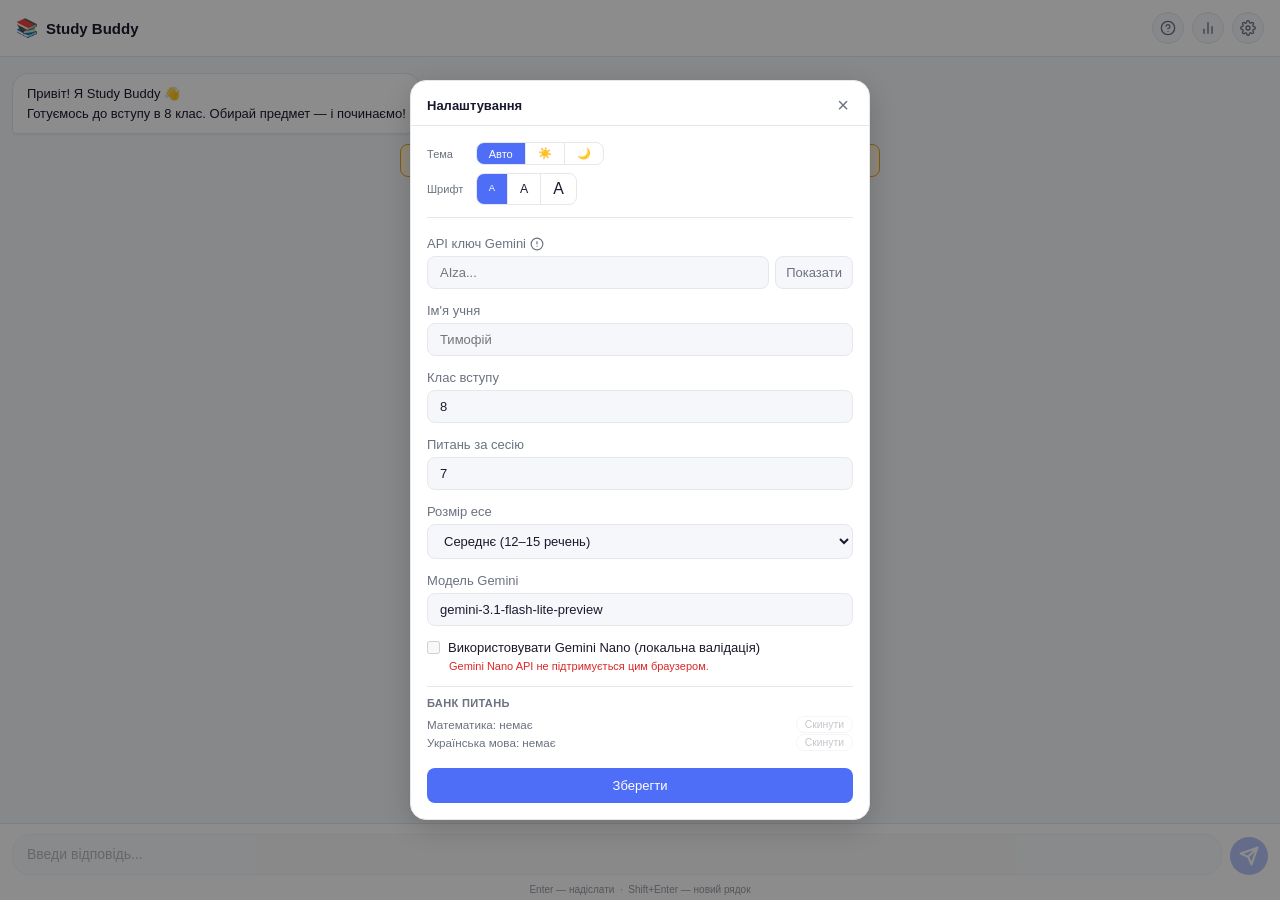
==== index.html @ ca5110b8 "feat: PWA support and web deployment mode - index.html replaces side_panel.html as single source for" ====
<!DOCTYPE html>
<html lang="uk">
<head>
  <meta charset="UTF-8">
  <meta name="viewport" content="width=device-width, initial-scale=1.0">
  <title>Study Buddy</title>
  <link rel="stylesheet" href="style.css">
  <link rel="manifest" href="site.webmanifest">
  <meta name="theme-color" content="#4f6ef7">
  <meta name="apple-mobile-web-app-capable" content="yes">
  <meta name="apple-mobile-web-app-status-bar-style" content="default">
  <meta name="apple-mobile-web-app-title" content="Study Buddy">
  <link rel="apple-touch-icon" href="icons/icon128.png">
</head>
<body>
  <div id="app">
    <header class="header">
      <span class="header-icon">📚</span>
      <span class="header-title">Study Buddy</span>
      <div class="header-spacer"></div>
      <button id="btn-help" class="theme-toggle" title="Довідка">
        <svg width="16" height="16" viewBox="0 0 24 24" fill="none" stroke="currentColor" stroke-width="2" stroke-linecap="round" stroke-linejoin="round">
          <circle cx="12" cy="12" r="10"/>
          <path d="M9.09 9a3 3 0 0 1 5.83 1c0 2-3 3-3 3"/>
          <line x1="12" y1="17" x2="12.01" y2="17"/>
        </svg>
      </button>
      <button id="btn-stats" class="theme-toggle" title="Статистика">
        <svg width="16" height="16" viewBox="0 0 24 24" fill="none" stroke="currentColor" stroke-width="2" stroke-linecap="round" stroke-linejoin="round">
          <line x1="18" y1="20" x2="18" y2="10"/><line x1="12" y1="20" x2="12" y2="4"/><line x1="6" y1="20" x2="6" y2="14"/>
        </svg>
      </button>
      <button id="btn-settings" class="theme-toggle" title="Налаштування">
        <svg width="16" height="16" viewBox="0 0 24 24" fill="none" stroke="currentColor" stroke-width="2" stroke-linecap="round" stroke-linejoin="round">
          <circle cx="12" cy="12" r="3"/>
          <path d="M19.4 15a1.65 1.65 0 0 0 .33 1.82l.06.06a2 2 0 0 1-2.83 2.83l-.06-.06a1.65 1.65 0 0 0-1.82-.33 1.65 1.65 0 0 0-1 1.51V21a2 2 0 0 1-4 0v-.09A1.65 1.65 0 0 0 9 19.4a1.65 1.65 0 0 0-1.82.33l-.06.06a2 2 0 0 1-2.83-2.83l.06-.06A1.65 1.65 0 0 0 4.68 15a1.65 1.65 0 0 0-1.51-1H3a2 2 0 0 1 0-4h.09A1.65 1.65 0 0 0 4.6 9a1.65 1.65 0 0 0-.33-1.82l-.06-.06a2 2 0 0 1 2.83-2.83l.06.06A1.65 1.65 0 0 0 9 4.68a1.65 1.65 0 0 0 1-1.51V3a2 2 0 0 1 4 0v.09a1.65 1.65 0 0 0 1 1.51 1.65 1.65 0 0 0 1.82-.33l.06-.06a2 2 0 0 1 2.83 2.83l-.06.06A1.65 1.65 0 0 0 19.4 9a1.65 1.65 0 0 0 1.51 1H21a2 2 0 0 1 0 4h-.09a1.65 1.65 0 0 0-1.51 1z"/>
        </svg>
      </button>
    </header>

    <div id="subheader" class="subheader">
      <div id="exam-btns" class="exam-btns">
        <button id="btn-new-exam" class="header-btn">Новий іспит</button>
        <button id="btn-weak-exam" class="header-btn header-btn--weak hidden">Слабкі теми</button>
        <button id="btn-change-subject" class="header-btn header-btn--ghost">Змінити предмет</button>
      </div>
      <div id="stopwatch" class="stopwatch">0:00</div>
    </div>

    <div id="exam-progress" class="exam-progress hidden">
      <div id="exam-progress-fill" class="exam-progress-fill"></div>
    </div>

    <div id="messages" class="messages"></div>

    <div class="input-wrap">
    <div class="input-area">
      <textarea
        id="user-input"
        class="user-input"
        placeholder="Введи відповідь..."
        autocomplete="off"
        maxlength="1000"
        rows="1"
      ></textarea>
      <button id="send-btn" class="send-btn" title="Надіслати">
        <svg width="20" height="20" viewBox="0 0 24 24" fill="none" stroke="currentColor" stroke-width="2.5" stroke-linecap="round" stroke-linejoin="round">
          <line x1="22" y1="2" x2="11" y2="13"></line>
          <polygon points="22 2 15 22 11 13 2 9 22 2"></polygon>
        </svg>
      </button>
    </div>
    <div class="input-hint">Enter — надіслати &nbsp;·&nbsp; Shift+Enter — новий рядок</div>
    </div>

  <!-- Stats modal -->
  <div id="stats-modal" class="settings-modal">
    <div class="settings-dialog">
      <div class="settings-header">
        <span class="settings-title">Статистика</span>
        <button id="stats-close" class="settings-close">&times;</button>
      </div>
      <div id="stats-content" class="stats-content"></div>
      <div id="stats-tooltip" class="stats-tooltip"></div>
    </div>
  </div>

  <!-- Confirm modal -->
  <div id="confirm-modal" class="confirm-modal">
    <div class="confirm-dialog">
      <div id="confirm-text" class="confirm-text"></div>
      <div class="confirm-actions">
        <button id="confirm-yes" class="confirm-btn confirm-btn--danger">Очистити</button>
        <button id="confirm-no" class="confirm-btn confirm-btn--cancel">Скасувати</button>
      </div>
    </div>
  </div>

  <!-- Settings modal -->
  <div id="settings-modal" class="settings-modal">
    <div class="settings-dialog">
      <div class="settings-header">
        <span class="settings-title">Налаштування</span>
        <button id="settings-close" class="settings-close">&times;</button>
      </div>
      <form id="settings-form" class="settings-form">
        <div class="settings-appearance">
          <div class="settings-appearance-row">
            <span class="settings-appearance-label">Тема</span>
            <div class="settings-seg" id="settings-theme-seg">
              <button type="button" class="settings-seg-btn" data-theme="system" title="Системна (автоматично)">Авто</button>
              <button type="button" class="settings-seg-btn" data-theme="light" title="Світла тема">☀️</button>
              <button type="button" class="settings-seg-btn" data-theme="dark" title="Темна тема">🌙</button>
            </div>
          </div>
          <div class="settings-appearance-row">
            <span class="settings-appearance-label">Шрифт</span>
            <div class="settings-seg" id="settings-font-seg">
              <button type="button" class="settings-seg-btn settings-seg-btn--font-s" data-size="small" title="Малий шрифт">A</button>
              <button type="button" class="settings-seg-btn settings-seg-btn--font-m" data-size="medium" title="Середній шрифт">A</button>
              <button type="button" class="settings-seg-btn settings-seg-btn--font-l" data-size="large" title="Великий шрифт">A</button>
            </div>
          </div>
        </div>
        <label class="settings-label">
          <span class="settings-label-row">
            API ключ Gemini
            <button type="button" id="apikey-info-btn" class="settings-info-btn" title="Як отримати ключ">
              <svg width="14" height="14" viewBox="0 0 24 24" fill="none" stroke="currentColor" stroke-width="2" stroke-linecap="round" stroke-linejoin="round">
                <circle cx="12" cy="12" r="10"/>
                <line x1="12" y1="8" x2="12" y2="12"/>
                <line x1="12" y1="16" x2="12.01" y2="16"/>
              </svg>
            </button>
          </span>
          <div class="settings-apikey-wrap">
            <input id="settings-apikey" type="password" class="settings-input" placeholder="AIza..." autocomplete="off">
            <button type="button" id="settings-apikey-toggle" class="settings-apikey-toggle">Показати</button>
          </div>
        </label>
        <label class="settings-label">
          Ім'я учня
          <input id="settings-name" type="text" class="settings-input" placeholder="Тимофій">
        </label>
        <label class="settings-label">
          Клас вступу
          <input id="settings-grade" type="number" class="settings-input" min="2" max="12">
        </label>
        <label class="settings-label">
          Питань за сесію
          <input id="settings-questions" type="number" class="settings-input" min="3" max="20">
        </label>
        <label class="settings-label">
          Розмір есе
          <select id="settings-essay-size" class="settings-input">
            <option value="short">Коротке (8–10 речень)</option>
            <option value="medium">Середнє (12–15 речень)</option>
            <option value="long">Розгорнуте (18–22 речення)</option>
          </select>
        </label>
        <label class="settings-label">
          Модель Gemini
          <input id="settings-model" type="text" class="settings-input" placeholder="gemini-2.5-flash-lite-preview">
        </label>
        <div class="settings-nano-wrap">
          <label class="settings-label settings-label--row">
            <input id="settings-nano" type="checkbox">
            Використовувати Gemini Nano (локальна валідація)
          </label>
          <div id="settings-nano-hint" class="settings-nano-hint hidden"></div>
        </div>
        <div class="settings-pool-section">
          <div class="settings-pool-title">Банк питань</div>
          <div id="settings-pool-info"></div>
        </div>
        <button type="submit" class="settings-save">Зберегти</button>
      </form>
    </div>
  </div>

  <!-- API key info popup -->
  <div id="apikey-info-popup" class="apikey-popup hidden">
    <div class="apikey-popup-dialog">
      <button id="apikey-info-close" class="apikey-popup-close">&times;</button>
      <div class="apikey-popup-title">Як отримати API ключ</div>
      <div class="apikey-popup-body">
        <p>API ключ дозволяє додатку звертатись до Gemini — мозку Study Buddy.</p>
        <ol>
          <li>Перейди на <a href="https://aistudio.google.com/apikey" target="_blank" rel="noopener">Google AI Studio</a></li>
          <li>Натисни <strong>«Create API key»</strong></li>
          <li>Якщо проекту ще немає — Google запропонує його створити. Погодься і дочекайся завершення</li>
          <li>Скопіюй ключ і встав його у поле API ключа</li>
        </ol>
        <div class="apikey-popup-tip">
          <strong>Порада для батьків.</strong> Якщо у вашій родині є будь-яка платна підписка Google One або Google Workspace — ліміти Gemini API там значно вищі. У такому випадку краще створити ключ у тому акаунті, де є підписка.
        </div>
      </div>
    </div>
  </div>

  <script src="js/storage.js"></script>
  <script src="js/gemini.js"></script>
  <script src="js/nano.js"></script>
  <script src="js/ui.js"></script>
  <script src="js/settings.js"></script>
  <script src="js/stats.js"></script>
  <script src="js/quiz.js"></script>
  <script src="js/app.js"></script>
</body>
</html>
---- style.css ----
*, *::before, *::after {
  box-sizing: border-box;
  margin: 0;
  padding: 0;
}

.hidden {
  display: none !important;
}

:root {
  --bg: #f5f7fb;
  --surface: #ffffff;
  --primary: #4f6ef7;
  --primary-dark: #3a55d4;
  --bot-bubble: #ffffff;
  --user-bubble: #4f6ef7;
  --user-bubble-text: #ffffff;
  --text: #1a1a2e;
  --text-muted: #6b7280;
  --border: #e5e7eb;
  --correct: #16a34a;
  --wrong: #dc2626;
  --radius: 16px;
  --radius-sm: 8px;
}

[data-theme="dark"] {
  --bg: #0f1117;
  --surface: #1a1d27;
  --bot-bubble: #1e2130;
  --user-bubble: #3a55d4;
  --user-bubble-text: #ffffff;
  --text: #e2e8f0;
  --text-muted: #8892a4;
  --border: #2d3148;
  --correct: #22c55e;
  --wrong: #f87171;
}

html, body {
  height: 100%;
  font-family: -apple-system, BlinkMacSystemFont, 'Segoe UI', sans-serif;
  font-size: 14px;
  background: var(--bg);
  color: var(--text);
}

#app {
  display: flex;
  flex-direction: column;
  height: 100vh;
}

/* Header */
.header {
  display: flex;
  align-items: center;
  gap: 8px;
  padding: 12px 16px;
  background: var(--surface);
  border-bottom: 1px solid var(--border);
  flex-shrink: 0;
}

.header-icon {
  font-size: 18px;
}

.header-title {
  font-weight: 600;
  font-size: 15px;
  color: var(--text);
}

.header-actions {
  display: none;
  align-items: center;
  gap: 8px;
  padding: 8px 16px;
  background: var(--surface);
  border-bottom: 1px solid var(--border);
  flex-shrink: 0;
}

.header-actions.visible {
  display: flex;
}

.header-btn {
  padding: 4px 10px;
  border-radius: 12px;
  font-size: 12px;
  font-family: inherit;
  font-weight: 500;
  cursor: pointer;
  border: 1.5px solid var(--primary);
  background: var(--primary);
  color: #fff;
  transition: background 0.15s, opacity 0.15s;
  white-space: nowrap;
}

.header-btn:hover {
  background: var(--primary-dark);
  border-color: var(--primary-dark);
}

.header-btn--ghost {
  background: transparent;
  color: var(--primary);
}

.header-btn--ghost:hover {
  background: var(--primary);
  color: #fff;
}

.header-btn--weak {
  background: transparent;
  color: var(--wrong);
  border-color: var(--wrong);
}

.header-btn--weak:hover {
  background: var(--wrong);
  color: #fff;
}

.header-spacer {
  flex: 1;
}

.theme-toggle {
  width: 32px;
  height: 32px;
  border-radius: 50%;
  border: 1px solid var(--border);
  background: var(--bg);
  color: var(--text-muted);
  cursor: pointer;
  display: flex;
  align-items: center;
  justify-content: center;
  flex-shrink: 0;
  transition: background 0.15s, color 0.15s;
}

.theme-toggle:hover {
  color: var(--text);
  background: var(--border);
}

.theme-toggle:disabled {
  opacity: 0.35;
  cursor: not-allowed;
  position: relative;
  overflow: hidden;
}

.theme-toggle:disabled:hover {
  color: var(--text-muted);
  background: var(--bg);
}

/* Перекреслене коло поверх іконки */
.theme-toggle:disabled::after {
  content: '';
  position: absolute;
  inset: 3px;
  border-radius: 50%;
  border: 1.5px solid currentColor;
  background: linear-gradient(
    to top right,
    transparent calc(50% - 0.75px),
    currentColor calc(50% - 0.75px),
    currentColor calc(50% + 0.75px),
    transparent calc(50% + 0.75px)
  );
  opacity: 0.7;
  pointer-events: none;
}

/* Subheader (exam actions + stopwatch) */
.subheader {
  display: none;
  align-items: center;
  padding: 7px 16px;
  background: var(--surface);
  border-bottom: 1px solid var(--border);
  flex-shrink: 0;
  gap: 8px;
}

.subheader.visible {
  display: flex;
}

.exam-btns {
  display: none;
  align-items: center;
  gap: 6px;
}

.exam-btns.visible {
  display: flex;
}

.stopwatch {
  margin-left: auto;
  font-size: 13px;
  font-weight: 600;
  font-variant-numeric: tabular-nums;
  color: var(--text-muted);
  letter-spacing: 0.03em;
}

/* Exam progress bar */
.exam-progress {
  height: 3px;
  background: var(--border);
  flex-shrink: 0;
}

.exam-progress.hidden {
  display: none;
}

.exam-progress-fill {
  height: 100%;
  background: var(--primary);
  width: 0%;
  transition: width 0.4s ease;
}

/* Font size dropdown */
.font-size-dropdown {
  position: relative;
  margin-right: 4px;
}

.font-size-trigger {
  width: 28px;
  height: 28px;
  border-radius: 50%;
  border: 1px solid var(--border);
  background: var(--bg);
  color: var(--text-muted);
  font-family: inherit;
  font-weight: 600;
  cursor: pointer;
  display: flex;
  align-items: center;
  justify-content: center;
  transition: background 0.15s, color 0.15s;
}

.font-size-trigger:hover {
  background: var(--border);
  color: var(--text);
}

.font-size-menu {
  display: none;
  position: absolute;
  top: calc(100% + 6px);
  right: 0;
  background: var(--surface);
  border: 1px solid var(--border);
  border-radius: var(--radius-sm);
  box-shadow: 0 4px 12px rgba(0,0,0,0.12);
  z-index: 50;
  overflow: hidden;
  min-width: 110px;
}

.font-size-menu.open {
  display: block;
}

.font-size-option {
  display: flex;
  align-items: center;
  gap: 8px;
  width: 100%;
  padding: 8px 12px;
  border: none;
  background: none;
  color: var(--text);
  font-family: inherit;
  font-weight: 600;
  cursor: pointer;
  text-align: left;
  transition: background 0.12s;
}

.font-size-option span {
  font-size: 12px;
  font-weight: 400;
  color: var(--text-muted);
}

.font-size-option[data-size="small"]  { font-size: 11px; }
.font-size-option[data-size="medium"] { font-size: 14px; }
.font-size-option[data-size="large"]  { font-size: 17px; }

.font-size-option:hover {
  background: var(--border);
}

.font-size-option.active {
  color: var(--primary);
  background: color-mix(in srgb, var(--primary) 8%, transparent);
}

.font-size-option.active span {
  color: var(--primary);
}

/* Font size variable */
:root                { --msg-font: 13px; }
[data-font="medium"] { --msg-font: 15px; }
[data-font="large"]  { --msg-font: 17px; }

.messages,
.messages .bubble,
.messages .chat-btn,
.messages .system-notice,
.messages .explain-panel-content,
.messages .explain-chat-user,
.messages .explain-chat-bot,
.messages .explain-mini-input input,
.messages .explain-mini-input button,
.messages .dispute-result { font-size: var(--msg-font); }

.settings-dialog { font-size: var(--msg-font); }

.messages .action-btn,
.messages .skip-link,
.messages .dispute-input,
.messages .dispute-submit { font-size: calc(var(--msg-font) - 1px); }

.user-input { font-size: var(--msg-font); }

.input-wrap {
  background: var(--surface);
  border-top: 1px solid var(--border);
  flex-shrink: 0;
}

.input-hint {
  font-size: 10px;
  color: var(--text-muted);
  text-align: center;
  padding: 3px 12px 5px;
  opacity: 0.7;
}

/* Show sun in dark mode, moon in light mode */
.icon-moon { display: block; }
.icon-sun  { display: none;  }

[data-theme="dark"] .icon-moon { display: none;  }
[data-theme="dark"] .icon-sun  { display: block; }

/* Messages */
.messages {
  flex: 1;
  overflow-y: auto;
  padding: 16px 12px;
  display: flex;
  flex-direction: column;
  gap: 10px;
  scroll-behavior: smooth;
}

/* Message bubbles */
.message {
  display: flex;
  flex-direction: column;
  max-width: 88%;
}

.message.bot {
  align-self: flex-start;
}

.message.user {
  align-self: flex-end;
  align-items: flex-end;
}

.bubble {
  padding: 10px 14px;
  border-radius: var(--radius);
  line-height: 1.5;
  word-break: break-word;
}

.message.bot .bubble {
  background: var(--bot-bubble);
  border: 1px solid var(--border);
  border-bottom-left-radius: 4px;
  box-shadow: 0 1px 2px rgba(0,0,0,0.05);
}

.message.user .bubble {
  background: var(--user-bubble);
  color: var(--user-bubble-text);
  border-bottom-right-radius: 4px;
}

/* Feedback bubbles */
.bubble.correct {
  border-left: 3px solid var(--correct);
}

.bubble.wrong {
  border-left: 3px solid var(--wrong);
}

.feedback-icon {
  font-size: 16px;
  margin-right: 4px;
}

/* Buttons in chat */
.btn-group {
  display: flex;
  flex-wrap: wrap;
  gap: 6px;
  margin-top: 8px;
}

.chat-btn {
  padding: 6px 14px;
  border: 1.5px solid var(--primary);
  background: transparent;
  color: var(--primary);
  border-radius: 20px;
  font-size: 13px;
  cursor: pointer;
  transition: background 0.15s, color 0.15s;
  font-family: inherit;
}

.chat-btn:hover {
  background: var(--primary);
  color: white;
}

.chat-btn--selected {
  background: var(--primary);
  color: white;
  border-color: var(--primary);
}

.chat-btn--selected:disabled {
  opacity: 1;
}


/* Typing indicator */
.typing .bubble {
  display: flex;
  align-items: center;
  gap: 4px;
  padding: 12px 16px;
}

.dot {
  width: 7px;
  height: 7px;
  border-radius: 50%;
  background: var(--text-muted);
  animation: bounce 1.2s infinite ease-in-out;
}

.dot:nth-child(2) { animation-delay: 0.2s; }
.dot:nth-child(3) { animation-delay: 0.4s; }

@keyframes bounce {
  0%, 60%, 100% { transform: translateY(0); }
  30% { transform: translateY(-5px); }
}

/* Input area */
.input-area {
  display: flex;
  align-items: flex-end;
  gap: 8px;
  padding: 10px 12px 6px;
}

.user-input {
  flex: 1;
  padding: 9px 14px;
  border: 1.5px solid var(--border);
  border-radius: 18px;
  font-size: 14px;
  font-family: inherit;
  outline: none;
  background: var(--bg);
  color: var(--text);
  transition: border-color 0.15s;
  resize: none;
  overflow-y: hidden;
  scrollbar-width: thin;
  scrollbar-color: var(--border) transparent;
  line-height: 1.5;
  min-height: 38px;
  max-height: 120px; /* ~5 рядків */
  display: block;
}

.user-input:focus {
  border-color: var(--primary);
}

.user-input:disabled {
  opacity: 0.5;
  cursor: not-allowed;
}

.user-input::-webkit-scrollbar {
  width: 4px;
}
.user-input::-webkit-scrollbar-track {
  background: transparent;
  margin: 10px 0;
}
.user-input::-webkit-scrollbar-thumb {
  background: var(--border);
  border-radius: 2px;
}

.send-btn {
  width: 38px;
  height: 38px;
  border-radius: 50%;
  border: none;
  background: var(--primary);
  color: white;
  cursor: pointer;
  display: flex;
  align-items: center;
  justify-content: center;
  flex-shrink: 0;
  transition: background 0.15s;
}

.send-btn:hover {
  background: var(--primary-dark);
}

.send-btn:disabled {
  opacity: 0.4;
  cursor: not-allowed;
}

/* System notice */
.system-notice {
  align-self: center;
  font-size: 12px;
  color: #92400e;
  background: #fff8e1;
  border: 1px solid #f59e0b;
  border-radius: var(--radius-sm);
  padding: 8px 12px;
  text-align: center;
  max-width: 92%;
}

[data-theme="dark"] .system-notice {
  color: #fbbf24;
  background: #1c1708;
  border-color: #92400e;
}

/* Skip button */
.skip-link {
  display: block;
  text-align: right;
  margin-top: 6px;
  padding: 0;
  background: none;
  border: none;
  font-family: inherit;
  font-size: 12px;
  color: var(--text-muted);
  cursor: pointer;
  opacity: 0.7;
  transition: opacity 0.15s;
}
.skip-link:hover { opacity: 1; }
.skip-link:disabled { opacity: 0.3; cursor: default; }

/* Answer action buttons (Не згоден, Поясни детальніше) */
.answer-actions {
  display: flex;
  gap: 6px;
  margin-top: 8px;
  flex-wrap: wrap;
}

.action-btn {
  padding: 4px 12px;
  border-radius: 12px;
  font-size: 12px;
  font-family: inherit;
  cursor: pointer;
  border: 1.5px solid var(--border);
  background: transparent;
  color: var(--text-muted);
  transition: border-color 0.15s, color 0.15s, background 0.15s;
}
.action-btn:hover:not(:disabled) {
  border-color: var(--primary);
  color: var(--primary);
  background: color-mix(in srgb, var(--primary) 8%, transparent);
}
.action-btn:disabled {
  opacity: 0.35;
  cursor: not-allowed;
}

.action-btn--active {
  border-color: var(--primary);
  color: var(--primary);
  background: color-mix(in srgb, var(--primary) 10%, transparent);
  font-weight: 500;
}

.action-btn.action-btn--active:hover {
  background: var(--primary);
  color: #fff;
  border-color: var(--primary);
}

[data-theme="dark"] .action-btn--active {
  background: color-mix(in srgb, var(--primary) 15%, transparent);
}

/* Inline dispute form */
.dispute-form {
  display: flex;
  gap: 6px;
  margin-top: 10px;
}
.dispute-input {
  flex: 1;
  padding: 6px 10px;
  border: 1.5px solid var(--wrong);
  border-radius: 12px;
  font-size: 12px;
  font-family: inherit;
  background: var(--bg);
  color: var(--text);
  outline: none;
}
.dispute-submit {
  padding: 6px 12px;
  border: none;
  border-radius: 12px;
  background: var(--wrong);
  color: white;
  font-size: 12px;
  font-family: inherit;
  cursor: pointer;
}
.dispute-submit:disabled { opacity: 0.5; cursor: default; }

.dispute-loading {
  display: flex;
  align-items: center;
  gap: 4px;
  margin-top: 8px;
  padding: 4px 0;
}

.dispute-loading .dot {
  width: 6px;
  height: 6px;
}

.dispute-result {
  margin-top: 8px;
  padding-top: 8px;
  border-top: 1px solid var(--border);
  font-size: 13px;
  line-height: 1.5;
}

/* Explain panel */
.explain-panel {
  margin-top: 10px;
  padding-top: 10px;
  border-top: 2px solid var(--primary);
}
.explain-panel-title {
  font-size: 10px;
  font-weight: 700;
  text-transform: uppercase;
  letter-spacing: 0.08em;
  color: var(--primary);
  margin-bottom: 8px;
}
.explain-panel-content {
  font-size: 13px;
  line-height: 1.6;
  color: var(--text);
  white-space: pre-wrap;
  background: #f0fdf4;
  border: 1px solid #bbf7d0;
  border-left: 3px solid var(--correct);
  border-radius: var(--radius);
  border-bottom-left-radius: 4px;
  padding: 10px 14px;
}

[data-theme="dark"] .explain-panel-content {
  background: #0d1f14;
  border-color: #166534;
  border-left-color: var(--correct);
}

/* Mini chat inside explain panel */
.explain-chat {
  margin-top: 10px;
  display: flex;
  flex-direction: column;
  gap: 6px;
}
.explain-chat-user {
  align-self: flex-end;
  background: var(--user-bubble);
  color: var(--user-bubble-text);
  padding: 5px 10px;
  border-radius: 12px;
  border-bottom-right-radius: 3px;
  font-size: 12px;
  max-width: 90%;
}
.explain-chat-bot {
  align-self: flex-start;
  background: #f0fdf4;
  border: 1px solid #bbf7d0;
  color: var(--text);
  padding: 5px 10px;
  border-radius: 12px;
  border-bottom-left-radius: 3px;
  font-size: 12px;
  max-width: 90%;
  line-height: 1.5;
}

[data-theme="dark"] .explain-chat-bot {
  background: #0d1f14;
  border-color: #166534;
}

.explain-mini-input {
  display: flex;
  gap: 6px;
  margin-top: 8px;
}
.explain-mini-input input {
  flex: 1;
  padding: 6px 10px;
  border: 1.5px solid #bbf7d0;
  border-radius: 12px;
  font-size: 12px;
  font-family: inherit;
  background: var(--bg);
  color: var(--text);
  outline: none;
}
.explain-mini-input input:focus { border-color: var(--correct); }

[data-theme="dark"] .explain-mini-input input {
  border-color: #166534;
}
[data-theme="dark"] .explain-mini-input input:focus {
  border-color: var(--correct);
}

.explain-mini-input button {
  padding: 6px 12px;
  border: none;
  border-radius: 12px;
  background: var(--correct);
  color: white;
  font-size: 13px;
  font-family: inherit;
  cursor: pointer;
}
.explain-mini-input button:disabled { opacity: 0.5; cursor: default; }

/* Settings modal */
.settings-modal {
  display: none;
  position: fixed;
  inset: 0;
  background: rgba(0, 0, 0, 0.45);
  z-index: 100;
  align-items: center;
  justify-content: center;
}

.settings-modal.visible {
  display: flex;
}

.settings-dialog {
  position: relative;
  background: var(--surface);
  border: 1px solid var(--border);
  border-radius: var(--radius);
  width: 90%;
  max-width: 460px;
  max-height: 90vh;
  overflow-y: auto;
  box-shadow: 0 8px 32px rgba(0,0,0,0.18);
}

.settings-header {
  display: flex;
  align-items: center;
  justify-content: space-between;
  padding: 14px 16px 10px;
  border-bottom: 1px solid var(--border);
}

.settings-title {
  font-weight: 600;
}

.settings-close {
  background: none;
  border: none;
  font-size: 20px;
  line-height: 1;
  cursor: pointer;
  color: var(--text-muted);
  padding: 0 4px;
}

.settings-close:hover {
  color: var(--text);
}

.settings-form {
  display: flex;
  flex-direction: column;
  gap: 14px;
  padding: 16px;
}

.settings-label {
  display: flex;
  flex-direction: column;
  gap: 5px;
  font-weight: 500;
  color: var(--text-muted);
}

.settings-label--row {
  flex-direction: row;
  align-items: center;
  gap: 8px;
  color: var(--text);
  font-weight: 400;
  cursor: pointer;
}

.settings-input {
  padding: 8px 12px;
  border: 1.5px solid var(--border);
  border-radius: var(--radius-sm);
  font-size: inherit;
  font-family: inherit;
  background: var(--bg);
  color: var(--text);
  outline: none;
  transition: border-color 0.15s;
}

.settings-input:focus {
  border-color: var(--primary);
}

.settings-apikey-wrap {
  display: flex;
  gap: 6px;
}

.settings-apikey-wrap .settings-input {
  flex: 1;
  min-width: 0;
}

.settings-apikey-toggle {
  padding: 8px 10px;
  border: 1.5px solid var(--border);
  border-radius: var(--radius-sm);
  background: var(--bg);
  color: var(--text-muted);
  font-size: inherit;
  font-family: inherit;
  cursor: pointer;
  white-space: nowrap;
  transition: border-color 0.15s, color 0.15s;
}

.settings-apikey-toggle:hover {
  border-color: var(--primary);
  color: var(--primary);
}

.settings-nano-wrap {
  display: flex;
  flex-direction: column;
  gap: 5px;
}

.settings-nano-hint {
  font-size: 11px;
  color: var(--wrong);
  padding-left: 22px;
}

.settings-nano-hint.hidden {
  display: none;
}

.settings-pool-section {
  border-top: 1px solid var(--border);
  padding-top: 10px;
  display: flex;
  flex-direction: column;
  gap: 6px;
}

.settings-pool-title {
  font-size: 0.85em;
  font-weight: 600;
  color: var(--text-muted);
  text-transform: uppercase;
  letter-spacing: 0.03em;
}

.settings-pool-row {
  display: flex;
  align-items: center;
  gap: 8px;
  margin: 1px 0;
}

.settings-pool-text {
  flex: 1;
  font-size: 0.9em;
}

.settings-pool-empty {
  color: var(--text-muted);
}

.settings-pool-reset {
  background: none;
  border: 1px solid var(--border);
  border-radius: var(--radius-sm);
  font-size: 0.8em;
  color: var(--text-muted);
  cursor: pointer;
  padding: 2px 8px;
  font-family: inherit;
  transition: color 0.15s, border-color 0.15s;
  white-space: nowrap;
}

.settings-pool-reset:hover:not(:disabled) {
  color: var(--wrong);
  border-color: var(--wrong);
}

.settings-pool-reset:disabled {
  opacity: 0.4;
  cursor: default;
}

.settings-appearance {
  display: flex;
  flex-direction: column;
  gap: 8px;
  padding-bottom: 12px;
  border-bottom: 1px solid var(--border);
  margin-bottom: 4px;
}

.settings-appearance-row {
  display: flex;
  align-items: center;
  gap: 10px;
}

.settings-appearance-label {
  font-size: 0.85em;
  color: var(--text-muted);
  width: 3.5em;
}

.settings-seg {
  display: flex;
  border: 1px solid var(--border);
  border-radius: var(--radius-sm);
  overflow: hidden;
}

.settings-seg-btn {
  background: none;
  border: none;
  border-right: 1px solid var(--border);
  font-family: inherit;
  font-size: 0.85em;
  padding: 4px 12px;
  cursor: pointer;
  color: var(--text);
  transition: background 0.15s, color 0.15s;
  white-space: nowrap;
}

.settings-seg-btn:last-child { border-right: none; }

.settings-seg-btn--active {
  background: var(--primary);
  color: #fff;
}

.settings-seg-btn:not(.settings-seg-btn--active):hover {
  background: var(--border);
}

.settings-seg-btn--font-s,
.settings-seg-btn--font-m,
.settings-seg-btn--font-l {
  line-height: 1;
  display: flex;
  align-items: center;
  justify-content: center;
  height: 30px;
}

.settings-seg-btn--font-s { font-size: 0.72em; }
.settings-seg-btn--font-m { font-size: 0.95em; }
.settings-seg-btn--font-l { font-size: 1.22em; }

.settings-save {
  padding: 10px;
  border: none;
  border-radius: var(--radius-sm);
  background: var(--primary);
  color: #fff;
  font-size: inherit;
  font-family: inherit;
  font-weight: 500;
  cursor: pointer;
  transition: background 0.15s;
  margin-top: 2px;
}

.settings-save:hover {
  background: var(--primary-dark);
}

/* API key label with info button */
.settings-label-row {
  display: flex;
  align-items: center;
  gap: 4px;
}

.settings-info-btn {
  background: none;
  border: none;
  padding: 0;
  cursor: pointer;
  color: var(--text-muted);
  display: flex;
  align-items: center;
  flex-shrink: 0;
  transition: color 0.15s;
}

.settings-info-btn:hover {
  color: var(--primary);
}

/* API key info popup */
.apikey-popup {
  position: fixed;
  inset: 0;
  background: rgba(0,0,0,0.45);
  display: flex;
  align-items: center;
  justify-content: center;
  z-index: 300;
}

.apikey-popup.hidden {
  display: none;
}

.apikey-popup-dialog {
  background: var(--surface);
  border-radius: var(--radius);
  padding: 20px;
  max-width: 320px;
  width: calc(100% - 32px);
  position: relative;
  box-shadow: 0 8px 24px rgba(0,0,0,0.18);
  font-size: var(--msg-font);
}

.apikey-popup-close {
  position: absolute;
  top: 10px;
  right: 12px;
  background: none;
  border: none;
  font-size: 1.4em;
  cursor: pointer;
  color: var(--text-muted);
  line-height: 1;
}

.apikey-popup-close:hover { color: var(--text); }

.apikey-popup-title {
  font-weight: 600;
  font-size: 1em;
  margin-bottom: 12px;
  padding-right: 20px;
}

.apikey-popup-body p,
.apikey-popup-body ol {
  margin: 0 0 10px;
  font-size: 0.88em;
  line-height: 1.5;
  color: var(--text);
}

.apikey-popup-body ol {
  padding-left: 18px;
}

.apikey-popup-body ol li {
  margin-bottom: 4px;
}

.apikey-popup-body a {
  color: var(--primary);
  text-decoration: underline;
}

.apikey-popup-tip {
  font-size: 0.82em;
  line-height: 1.5;
  color: var(--text-muted);
  background: var(--bg);
  border-radius: var(--radius-sm);
  padding: 8px 10px;
}

/* Stats modal */
#stats-modal .settings-dialog {
  width: 96%;
  max-width: 96%;
  max-height: 90vh;
  display: flex;
  flex-direction: column;
  overflow: hidden;
}

.stats-content {
  padding: 16px;
  display: flex;
  flex-direction: column;
  align-items: stretch;
  gap: 20px;
  overflow-y: auto;
  flex: 1;
}

.stats-empty {
  color: var(--text-muted);
  text-align: center;
  padding: 12px 0;
}

.stats-subject {
  display: flex;
  flex-direction: column;
  gap: 4px;
}

.stats-subject-header {
  display: flex;
  align-items: center;
  gap: 8px;
}

.stats-subject-name {
  flex: 1;
  font-weight: 600;
}

.stats-subject-btns {
  display: flex;
  align-items: center;
  gap: 4px;
}

.stats-clear-subject {
  background: none;
  border: none;
  font-size: 0.8em;
  color: var(--text-muted);
  cursor: pointer;
  padding: 2px 6px;
  border-radius: 4px;
  font-family: inherit;
  transition: color 0.15s, background 0.15s;
  white-space: nowrap;
}

.stats-clear-subject:hover {
  color: var(--wrong);
  background: color-mix(in srgb, var(--wrong) 8%, transparent);
}

.stats-weak-btn {
  background: none;
  border: none;
  font-size: 0.8em;
  color: var(--primary);
  cursor: pointer;
  padding: 2px 6px;
  border-radius: 4px;
  font-family: inherit;
  transition: color 0.15s, background 0.15s;
  white-space: nowrap;
}

.stats-weak-btn:hover {
  background: color-mix(in srgb, var(--primary) 10%, transparent);
}

.stats-clear-btn {
  align-self: center;
  background: none;
  border: 1px solid var(--border);
  border-radius: var(--radius-sm);
  font-size: 0.85em;
  font-family: inherit;
  color: var(--text-muted);
  cursor: pointer;
  padding: 7px 16px;
  margin-top: 4px;
  transition: color 0.15s, border-color 0.15s;
}

.stats-clear-btn:hover {
  color: var(--wrong);
  border-color: var(--wrong);
}

.confirm-modal {
  display: none;
  position: fixed;
  inset: 0;
  background: rgba(0,0,0,0.5);
  z-index: 200;
  align-items: center;
  justify-content: center;
}

.confirm-modal.visible {
  display: flex;
}

.confirm-dialog {
  background: var(--surface);
  border: 1px solid var(--border);
  border-radius: var(--radius);
  padding: 20px;
  width: 80%;
  max-width: 320px;
  box-shadow: 0 8px 32px rgba(0,0,0,0.2);
  display: flex;
  flex-direction: column;
  gap: 16px;
  font-size: var(--msg-font);
}

.confirm-text {
  line-height: 1.5;
  color: var(--text);
}

.confirm-actions {
  display: flex;
  gap: 8px;
  justify-content: flex-end;
}

.confirm-btn {
  padding: 8px 16px;
  border-radius: var(--radius-sm);
  font-size: 0.9em;
  font-family: inherit;
  cursor: pointer;
  font-weight: 500;
  transition: background 0.15s, opacity 0.15s;
}

.confirm-btn--danger {
  background: var(--wrong);
  color: #fff;
  border: none;
}

.confirm-btn--danger:hover { opacity: 0.88; }

.confirm-btn--cancel {
  background: none;
  border: 1px solid var(--border);
  color: var(--text-muted);
}

.confirm-btn--cancel:hover { background: var(--border); }

.stats-tabs {
  display: flex;
  gap: 4px;
  margin-bottom: 8px;
}

.stats-tab {
  background: none;
  border: 1px solid var(--border);
  border-radius: var(--radius-sm);
  font-size: 0.8em;
  font-family: inherit;
  color: var(--text-muted);
  cursor: pointer;
  padding: 2px 10px;
  transition: all 0.15s;
}

.stats-tab--active {
  background: var(--primary);
  border-color: var(--primary);
  color: #fff;
}

.stats-topics {
  display: flex;
  flex-direction: column;
  gap: 5px;
  padding: 2px 0;
}

.stats-topics-empty {
  font-size: 0.85em;
  color: var(--text-muted);
  padding: 8px 0;
}

.stats-topic-row {
  display: flex;
  align-items: center;
  gap: 8px;
}

.stats-topic-name {
  font-size: 0.85em;
  width: 38%;
  white-space: nowrap;
  overflow: hidden;
  text-overflow: ellipsis;
}

.stats-topic-bar-wrap {
  flex: 1;
  height: 8px;
  background: var(--border);
  border-radius: 4px;
  position: relative;
  overflow: visible;
}

.stats-topic-bar {
  height: 100%;
  border-radius: 4px;
  transition: width 0.3s ease;
}

.stats-topic-threshold {
  position: absolute;
  top: -3px;
  left: 75%;
  width: 2px;
  height: 14px;
  background: var(--text-muted);
  opacity: 0.4;
  border-radius: 1px;
}

.stats-topic-pct {
  font-size: 0.8em;
  font-weight: 600;
  width: 3.5em;
  text-align: right;
}

.stats-divider {
  font-size: 0.75em;
  font-weight: 700;
  text-transform: uppercase;
  letter-spacing: 0.08em;
  color: var(--text-muted);
  border-top: 1px solid var(--border);
  padding-top: 12px;
}

.stats-student {
  display: flex;
  flex-direction: column;
  gap: 3px;
}

.stats-student-name {
  font-weight: 600;
}

.stats-correct { color: var(--correct); font-weight: 600; }
.stats-wrong   { color: var(--wrong);   font-weight: 600; }
.stats-skipped { color: var(--text-muted); font-weight: 600; }

.stats-legend {
  display: flex;
  align-items: center;
  gap: 6px;
  font-size: 0.75em;
  color: var(--text-muted);
  margin-top: 2px;
}

.stats-legend-dot {
  width: 8px;
  height: 8px;
  border-radius: 50%;
  background: var(--primary);
  flex-shrink: 0;
}

.stats-summary {
  display: flex;
  gap: 6px;
  font-size: 0.85em;
  color: var(--text-muted);
  flex-wrap: wrap;
}

.stats-last {
  font-size: 0.8em;
  color: var(--text-muted);
  margin-bottom: 6px;
}

/* SVG chart */
.stats-chart {
  width: 100%;
  display: block;
}

.stats-grid {
  stroke: var(--border);
  stroke-width: 1;
}

.stats-axis-label {
  font-size: 9px;
  fill: var(--text-muted);
  font-family: -apple-system, BlinkMacSystemFont, 'Segoe UI', sans-serif;
}

.stats-bar {
  cursor: default;
  transition: opacity 0.15s;
}

.stats-bar:hover {
  opacity: 1 !important;
}

.stats-tooltip {
  display: none;
  position: absolute;
  background: var(--text);
  color: var(--surface);
  border-radius: var(--radius-sm);
  padding: 7px 10px;
  font-size: 0.9em;
  line-height: 1.5;
  pointer-events: none;
  z-index: 10;
  white-space: nowrap;
  box-shadow: 0 2px 8px rgba(0,0,0,0.2);
}

.stats-tooltip.visible {
  display: block;
}

.stats-tip-date {
  font-weight: 600;
  margin-bottom: 4px;
  border-bottom: 1px solid rgba(255,255,255,0.15);
  padding-bottom: 4px;
}

.stats-tip-row {
  font-size: 0.9em;
  opacity: 0.9;
}

.stats-tip-row span {
  opacity: 0.65;
}

/* Scrollbar */
.messages::-webkit-scrollbar {
  width: 4px;
}
.messages::-webkit-scrollbar-track {
  background: transparent;
}
.messages::-webkit-scrollbar-thumb {
  background: var(--border);
  border-radius: 2px;
}
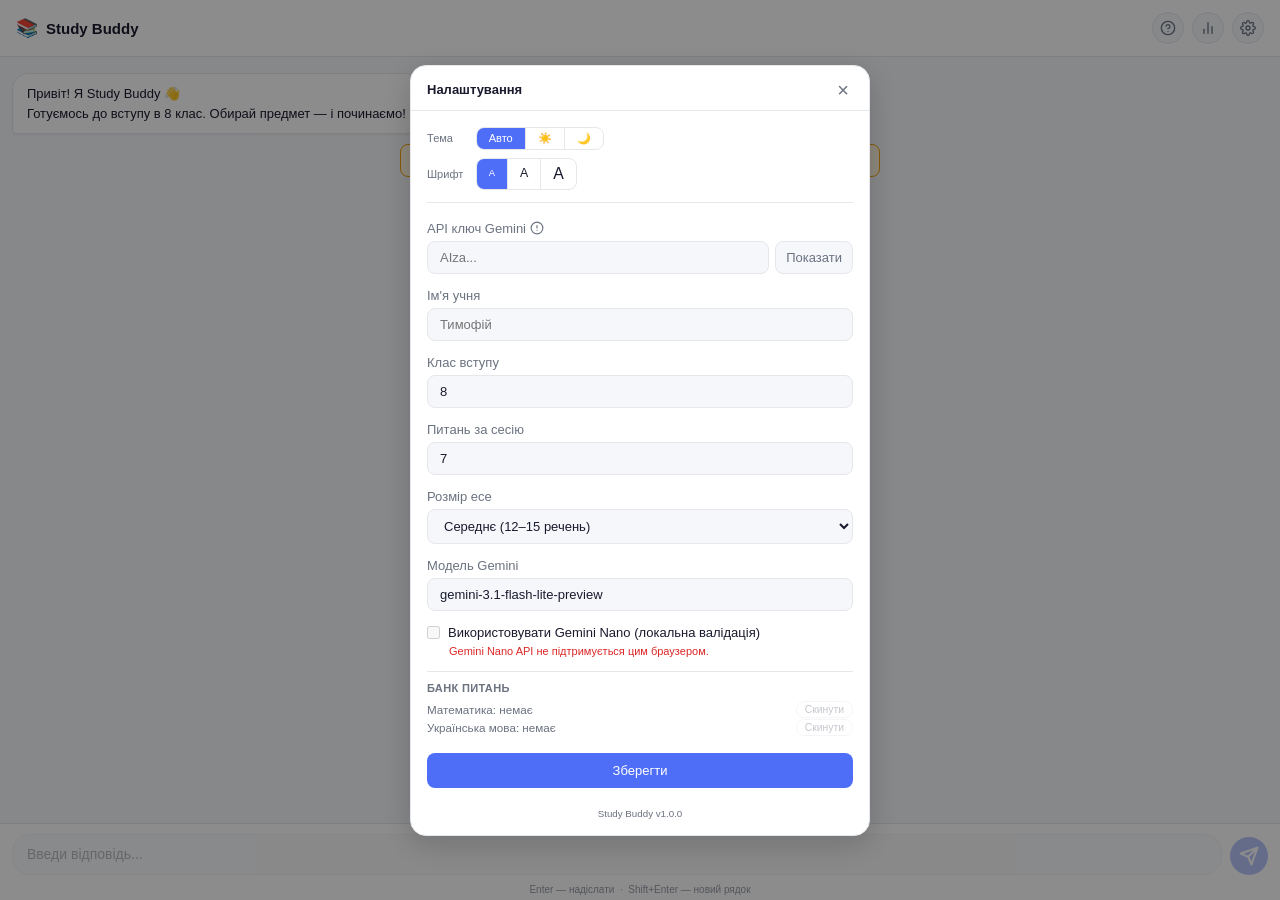
==== commit a5937c88: "feat: PWA service worker, versioning, and update notification - sw.js: cache-first strategy for stat" ====
--- a/index.html
+++ b/index.html
@@ -174,6 +174,7 @@
           <div id="settings-pool-info"></div>
         </div>
         <button type="submit" class="settings-save">Зберегти</button>
+        <div id="settings-version" class="settings-version"></div>
       </form>
     </div>
   </div>
@@ -206,5 +207,20 @@
   <script src="js/stats.js"></script>
   <script src="js/quiz.js"></script>
   <script src="js/app.js"></script>
+  <script>
+    // Service Worker — тільки в веб-режимі (не в Chrome Extension)
+    if ('serviceWorker' in navigator && (typeof chrome === 'undefined' || !chrome.runtime?.getURL)) {
+      navigator.serviceWorker.register('/sw.js').then(reg => {
+        reg.addEventListener('updatefound', () => {
+          const newSW = reg.installing;
+          newSW.addEventListener('statechange', () => {
+            if (newSW.state === 'installed' && navigator.serviceWorker.controller) {
+              window.dispatchEvent(new CustomEvent('sw-update-waiting', { detail: reg }));
+            }
+          });
+        });
+      });
+    }
+  </script>
 </body>
 </html>
--- a/style.css
+++ b/style.css
@@ -1072,6 +1072,13 @@
   background: var(--primary-dark);
 }
 
+.settings-version {
+  text-align: center;
+  font-size: 0.75em;
+  color: var(--text-muted);
+  padding-top: 6px;
+}
+
 /* API key label with info button */
 .settings-label-row {
   display: flex;
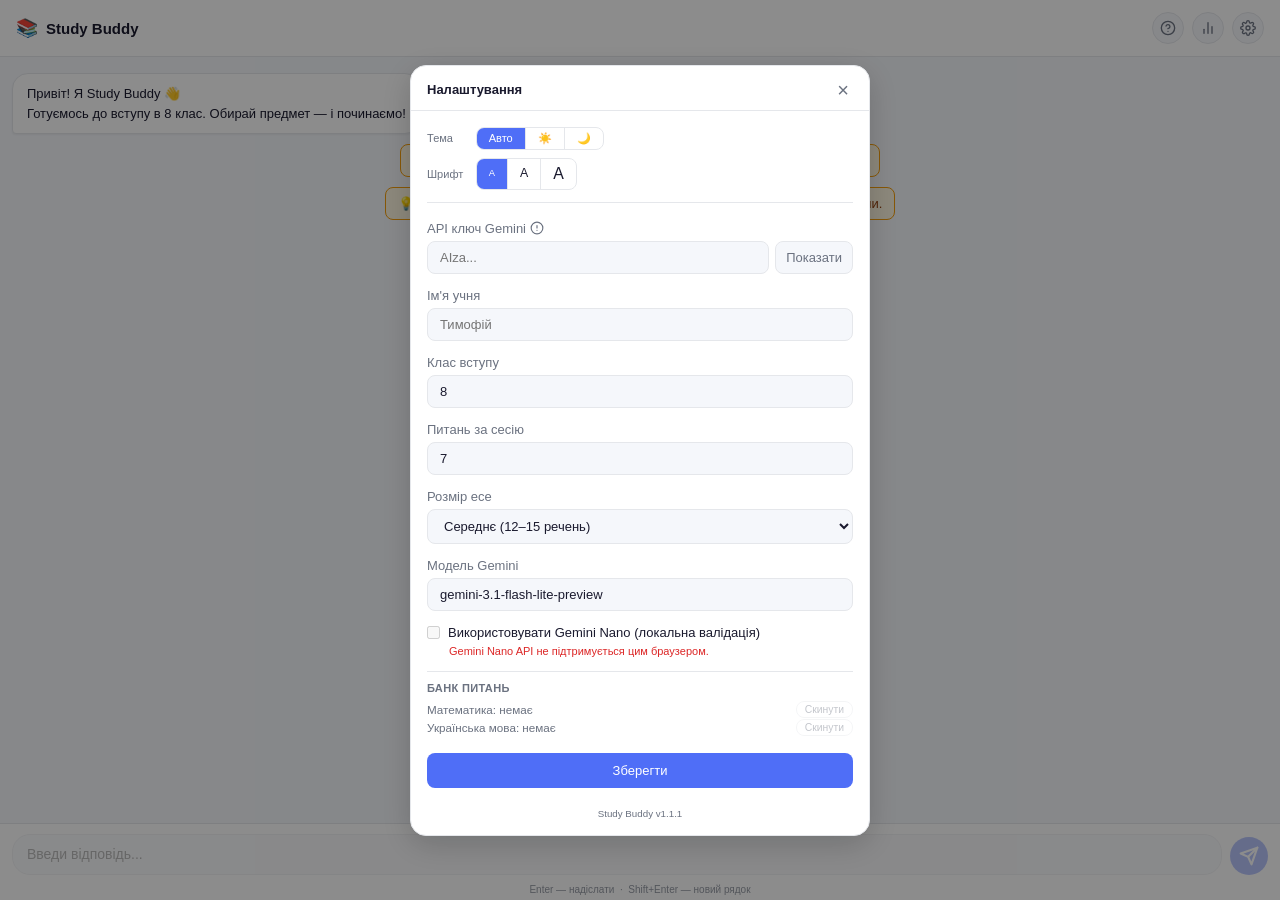
==== commit e86b71fc: "fix: mobile viewport — input and header always visible on Android - viewport-fit=cover for safe area" ====
--- a/index.html
+++ b/index.html
@@ -2,7 +2,7 @@
 <html lang="uk">
 <head>
   <meta charset="UTF-8">
-  <meta name="viewport" content="width=device-width, initial-scale=1.0">
+  <meta name="viewport" content="width=device-width, initial-scale=1.0, viewport-fit=cover">
   <title>Study Buddy</title>
   <link rel="stylesheet" href="style.css">
   <link rel="manifest" href="site.webmanifest">
@@ -210,7 +210,7 @@
   <script>
     // Service Worker — тільки в веб-режимі (не в Chrome Extension)
     if ('serviceWorker' in navigator && (typeof chrome === 'undefined' || !chrome.runtime?.getURL)) {
-      navigator.serviceWorker.register('/sw.js').then(reg => {
+      navigator.serviceWorker.register('./sw.js').then(reg => {
         reg.addEventListener('updatefound', () => {
           const newSW = reg.installing;
           newSW.addEventListener('statechange', () => {
--- a/style.css
+++ b/style.css
@@ -50,6 +50,8 @@
   display: flex;
   flex-direction: column;
   height: 100vh;
+  height: 100dvh;
+  height: var(--real-vh, 100dvh); /* точна висота без браузерного chrome */
 }
 
 /* Header */
@@ -346,6 +348,7 @@
   background: var(--surface);
   border-top: 1px solid var(--border);
   flex-shrink: 0;
+  padding-bottom: env(safe-area-inset-bottom, 0px);
 }
 
 .input-hint {
@@ -366,6 +369,7 @@
 /* Messages */
 .messages {
   flex: 1;
+  min-height: 0;
   overflow-y: auto;
   padding: 16px 12px;
   display: flex;
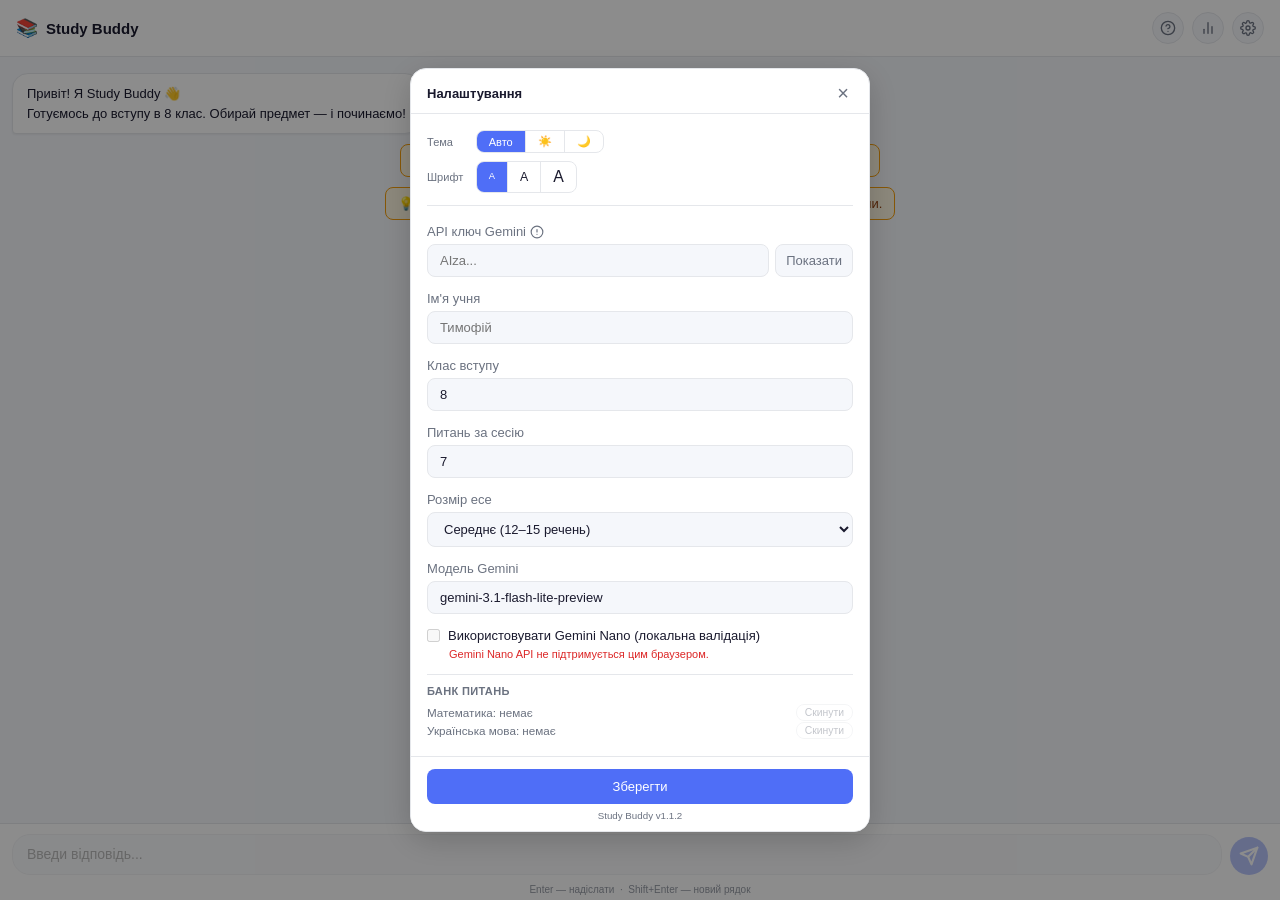
==== commit 8f6f5d57: "fix: settings modal sticky header/footer; subheader and stopwatch scale with font size - settings-di" ====
--- a/index.html
+++ b/index.html
@@ -173,9 +173,11 @@
           <div class="settings-pool-title">Банк питань</div>
           <div id="settings-pool-info"></div>
         </div>
-        <button type="submit" class="settings-save">Зберегти</button>
+      </form>
+      <div class="settings-footer">
+        <button type="submit" form="settings-form" class="settings-save">Зберегти</button>
         <div id="settings-version" class="settings-version"></div>
-      </form>
+      </div>
     </div>
   </div>
 
@@ -193,7 +195,7 @@
           <li>Скопіюй ключ і встав його у поле API ключа</li>
         </ol>
         <div class="apikey-popup-tip">
-          <strong>Порада для батьків.</strong> Якщо у вашій родині є будь-яка платна підписка Google One або Google Workspace — ліміти Gemini API там значно вищі. У такому випадку краще створити ключ у тому акаунті, де є підписка.
+          Безкоштовний план Gemini API доступний усім без жодної підписки — 500 запитів на тиждень. Цього більш ніж достатньо для підготовки до іспиту.
         </div>
       </div>
     </div>
--- a/style.css
+++ b/style.css
@@ -92,7 +92,7 @@
 .header-btn {
   padding: 4px 10px;
   border-radius: 12px;
-  font-size: 12px;
+  font-size: calc(var(--msg-font) - 1px);
   font-family: inherit;
   font-weight: 500;
   cursor: pointer;
@@ -210,7 +210,7 @@
 
 .stopwatch {
   margin-left: auto;
-  font-size: 13px;
+  font-size: var(--msg-font);
   font-weight: 600;
   font-variant-numeric: tabular-nums;
   color: var(--text-muted);
@@ -823,8 +823,10 @@
   width: 90%;
   max-width: 460px;
   max-height: 90vh;
-  overflow-y: auto;
+  overflow: hidden;
   box-shadow: 0 8px 32px rgba(0,0,0,0.18);
+  display: flex;
+  flex-direction: column;
 }
 
 .settings-header {
@@ -858,6 +860,8 @@
   flex-direction: column;
   gap: 14px;
   padding: 16px;
+  flex: 1;
+  overflow-y: auto;
 }
 
 .settings-label {
@@ -1057,6 +1061,16 @@
 .settings-seg-btn--font-s { font-size: 0.72em; }
 .settings-seg-btn--font-m { font-size: 0.95em; }
 .settings-seg-btn--font-l { font-size: 1.22em; }
+
+.settings-footer {
+  flex-shrink: 0;
+  padding: 12px 16px 10px;
+  border-top: 1px solid var(--border);
+  background: var(--surface);
+  display: flex;
+  flex-direction: column;
+  gap: 0;
+}
 
 .settings-save {
   padding: 10px;
@@ -1069,7 +1083,6 @@
   font-weight: 500;
   cursor: pointer;
   transition: background 0.15s;
-  margin-top: 2px;
 }
 
 .settings-save:hover {
